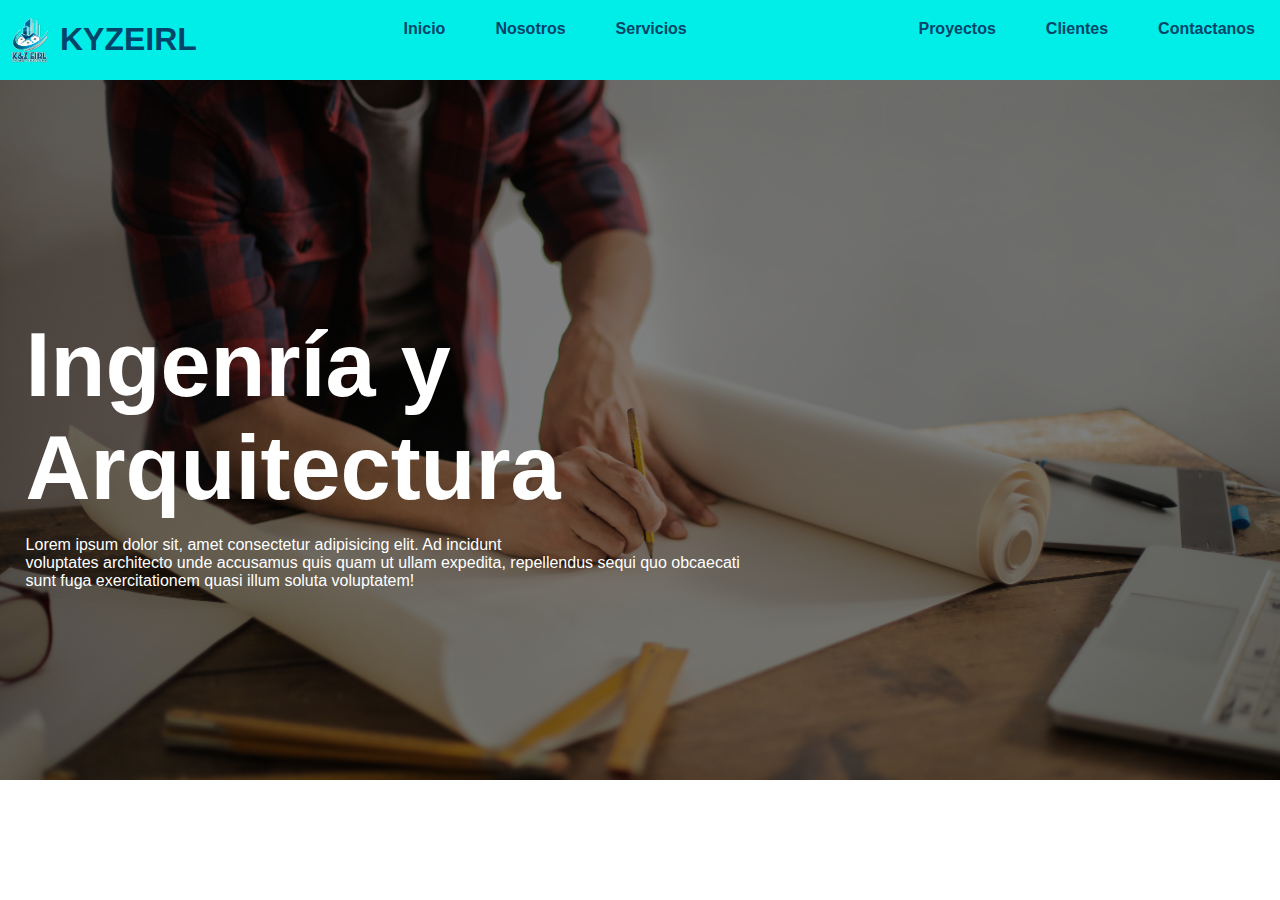
==== index.html @ a2c87c8a "Add files via upload" ====
<!DOCTYPE html>
<html lang="en">
<head>
    <meta charset="UTF-8">
    <meta name="viewport" content="width=device-width, initial-scale=1.0">
    <title>Kyzeirl</title>
    <link rel="stylesheet" href="index.css">
    <link rel="icon" href="img/logo.png" type="image/png" sizes="32x32">
</head> 
<body>
    <nav>
        <div class="mobile">
            <div class="header">
                <div class="logo">
                    <img src="img/logo.png" alt="">
                </div>
                <div class="more"><button>More</button></div>
            </div>
            <div class="links">
                <a href="index.html">Inicio</a>
                <a href="Nosotros.html">Nosotros</a>
                <a href="Servicios.html">Servicios</a>
                <a href="Proyectos.html">Proyectos</a>
                <a href="Clientes.html">Clientes</a>
                <a href="Contáctanos.html">Contactanos</a>
            </div>
        </div>

        <div class="desktop">
            <div class="logo">
                <img src="img/logo.png" alt="">
                <h1>KYZEIRL</h1>
            </div>
            <div class="primary">
                <a href="index.html">Inicio</a>
                <a href="Nosotros.html">Nosotros</a>
                <a href="Servicios.html">Servicios</a>
            </div>

            <div class="secondary full">
                <a href="Proyectos.html">Proyectos</a>
                <a href="Clientes.html">Clientes</a>
                <a href="Contáctanos.html">Contactanos</a>
            </div>

            <div class="secondary mini">
                <a href="#">More</a>
                <div class="submenu">
                    <a href="Proyectos.html">Proyectos</a>
                    <a href="Clientes.html">Clientes</a>
                    <a href="Contáctanos.html">Contactanos</a>
                </div>
            </div>
        </div>

    </nav>

    <section>
        <div>
            <h1>Ingenría y <br>Arquitectura</h1>
            <p>Lorem ipsum dolor sit, amet consectetur 
                adipisicing elit. Ad incidunt <br> voluptates architecto 
                unde accusamus quis quam ut ullam expedita, repellendus sequi 
                quo obcaecati <br>sunt fuga exercitationem quasi illum soluta 
                voluptatem!</p>
        </div>
        </div>
    </section>
</body>
</html>
---- index.css ----
body {
    font-family: Arial, Helvetica, sans-serif;
    margin: 0;
    padding: 0;
}

nav {
    background-color: rgba(0, 238, 231, 200);
    color: white;
}

nav .mobile {
    display: none;
}

.logo {
    align-items: center;
    display: flex;
}

.logo img{
    height: 60px;
}

.logo h1 {
    color: #004569; 
}

nav a {
    color: #004569;
    font-weight: bold;
    text-decoration: none;
    display: block;
    padding: 20px 25px;
}

nav a:hover {
    color: white;
    background-color: #004569; 
}

nav .desktop {
    display: flex;
    justify-content: space-between;
}

nav .desktop .primary, nav .desktop .secondary {
    display: flex;
}

nav .desktop .secondary.mini {
    display: none;
}

section {
    display: flex;
    align-items: left;
    justify-content: center;
    text-align: left;
    flex-direction: column;
    color: white;
    background-image: linear-gradient(
        0deg,
        rgba(0,0,0,0.5),
        rgba(0,0,0,0.5) 
    ), url(./img/portade.jpg);
    background-position: center;
    background-size: cover;
    height: 700px;
}

section h1 {
    font-weight: 800;
    font-size: 90px;
    padding-left: 2%;
    padding-bottom: 0;
    margin-bottom: 0;
}

section p {
    padding-left: 2%;
    padding-top: 0;
}
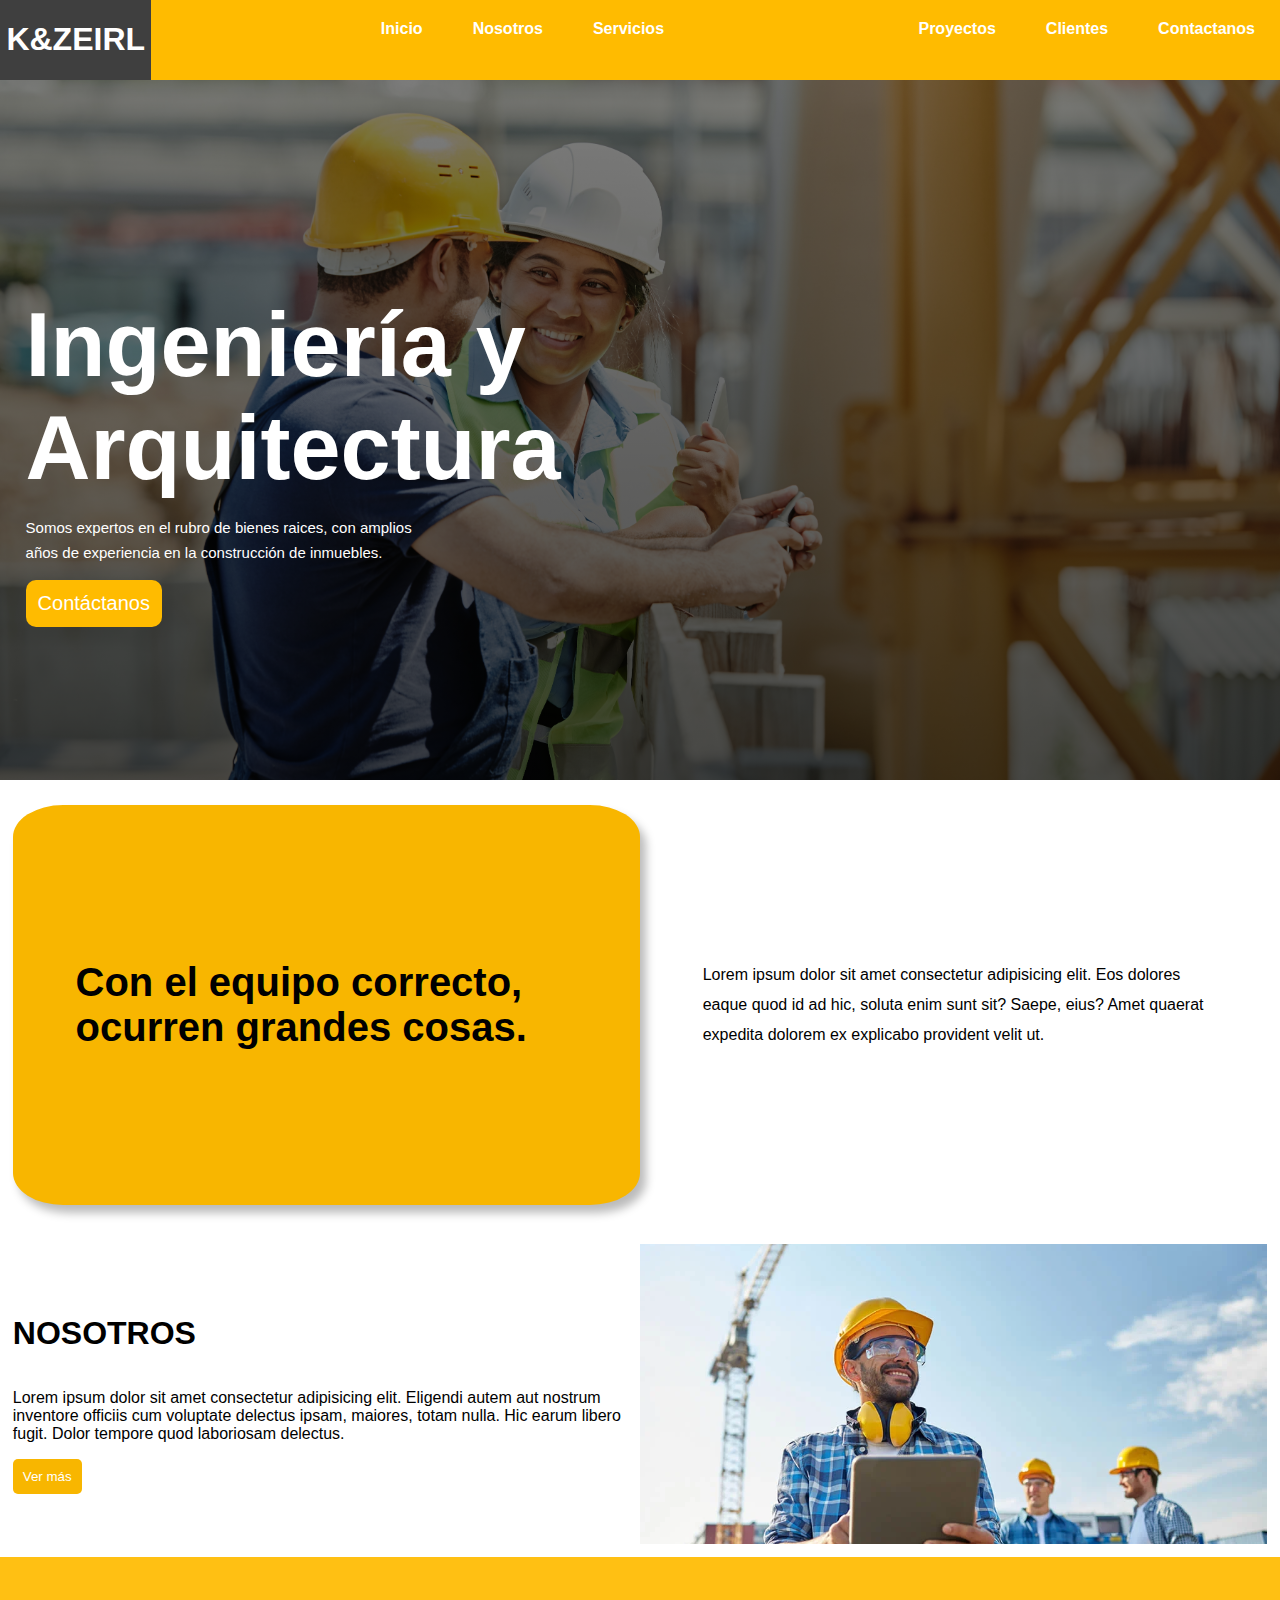
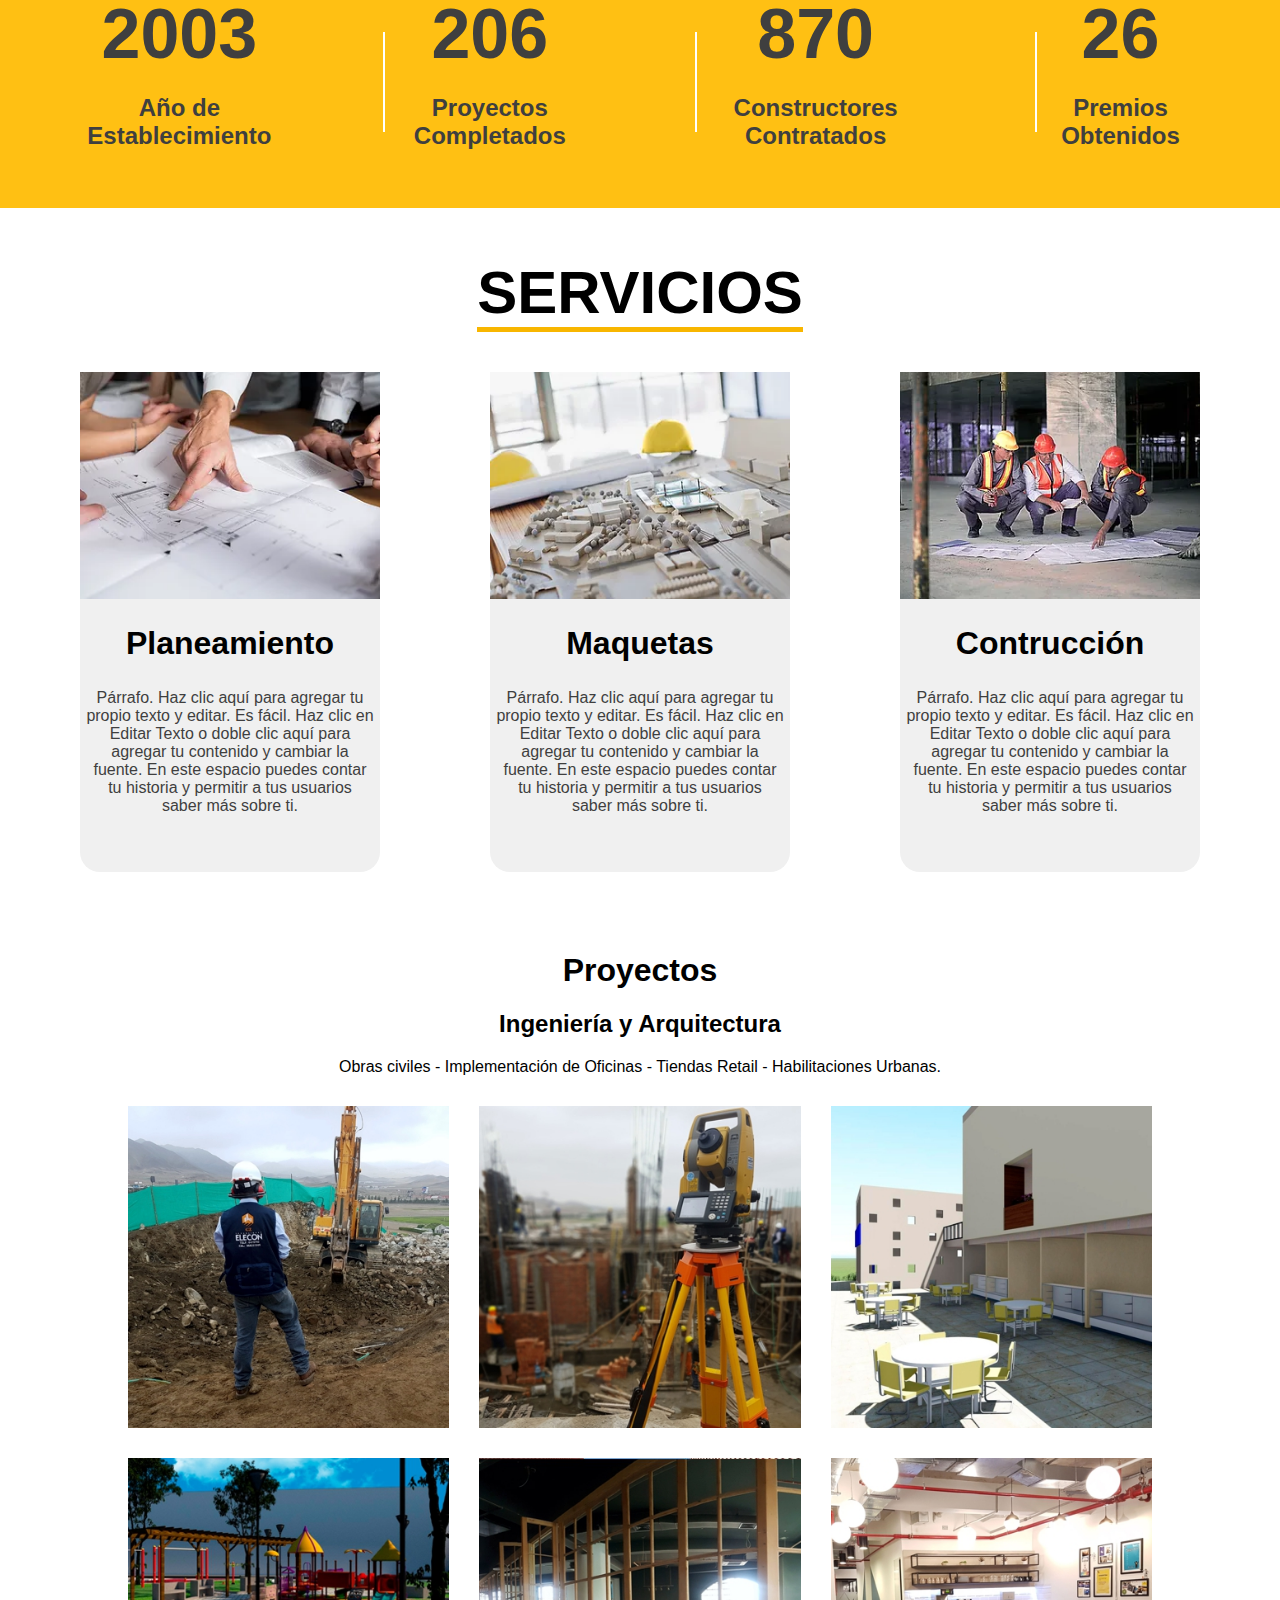
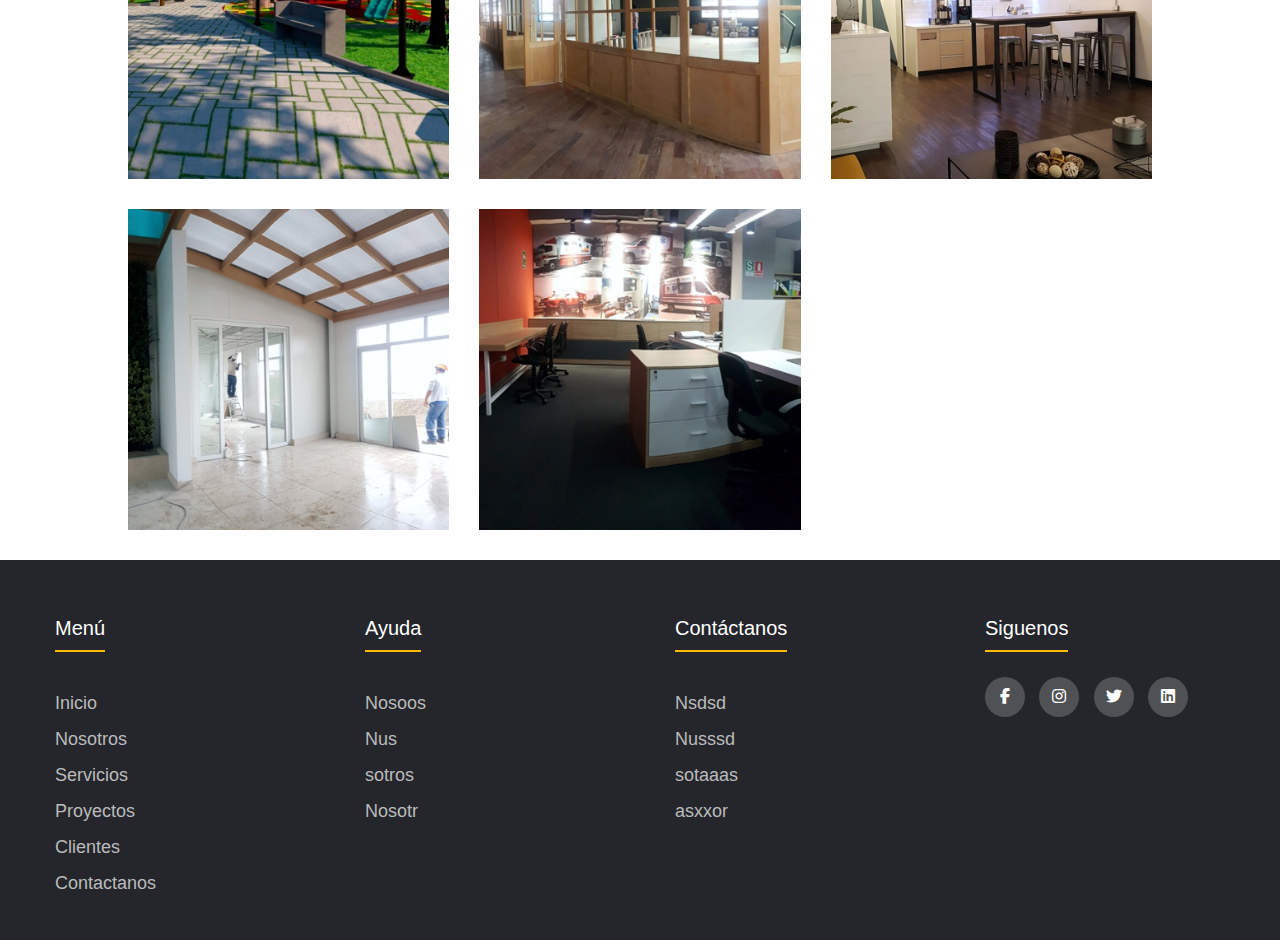
==== commit aedc80fc: "Add files via upload" ====
--- a/index.html
+++ b/index.html
@@ -6,6 +6,7 @@
     <title>Kyzeirl</title>
     <link rel="stylesheet" href="index.css">
     <link rel="icon" href="img/logo.png" type="image/png" sizes="32x32">
+    <link rel="stylesheet" href="https://cdnjs.cloudflare.com/ajax/libs/font-awesome/6.2.1/css/all.min.css">
 </head> 
 <body>
     <nav>
@@ -28,8 +29,7 @@
 
         <div class="desktop">
             <div class="logo">
-                <img src="img/logo.png" alt="">
-                <h1>KYZEIRL</h1>
+                <h1>K&ZEIRL</h1>
             </div>
             <div class="primary">
                 <a href="index.html">Inicio</a>
@@ -55,16 +55,165 @@
 
     </nav>
 
-    <section>
+    <section class="section-1">
         <div>
-            <h1>Ingenría y <br>Arquitectura</h1>
-            <p>Lorem ipsum dolor sit, amet consectetur 
-                adipisicing elit. Ad incidunt <br> voluptates architecto 
-                unde accusamus quis quam ut ullam expedita, repellendus sequi 
-                quo obcaecati <br>sunt fuga exercitationem quasi illum soluta 
-                voluptatem!</p>
-        </div>
-        </div>
+            <h1>Ingeniería y <br>Arquitectura</h1>
+            <p>Somos expertos en el rubro de bienes raices, con 
+                amplios <br> años de experiencia en la construcción de inmuebles.</p>
+        </div>
+        <span class="buttom">
+            <a href="">
+            <button>Contáctanos</button>
+            </a>
+        </span>
     </section>
+
+    <section class="section-2">
+        <div class="section-2-1">
+            <h1>Con el equipo correcto, ocurren grandes cosas.</h1>
+        </div>
+
+        <div class="section-2-2">
+            <p>Lorem ipsum dolor sit amet consectetur adipisicing elit. Eos dolores eaque
+                quod id ad hic, soluta enim sunt sit? Saepe, eius? Amet quaerat expedita
+                dolorem ex explicabo provident velit ut.</p>
+        </div>
+    </section>
+
+    <div class="nosotros">
+        <div class="nosotros-texto">
+            <h1>NOSOTROS</h1>
+            <p>Lorem ipsum dolor sit amet consectetur adipisicing elit. 
+                Eligendi autem aut nostrum inventore officiis cum voluptate 
+                delectus ipsam, maiores, totam nulla. Hic earum libero fugit. 
+                Dolor tempore quod laboriosam delectus.</p>
+            <span><a href="Nosotros.html"><button>Ver más</button></a></span>
+        </div>
+        <div class="nosotros-img">
+
+        </div>
+    </div>
+
+    <div class="reconocimientos">
+        <div class="rec fecha">
+            <h1>2003</h1>
+            <h2>Año de Establecimiento</h2>
+        </div>
+        <div class="rec acabado">
+            <h1>206</h1>
+            <h2>Proyectos Completados</h2>
+        </div>
+        <div class="rec contratos">
+            <h1>870</h1>
+            <h2>Constructores Contratados</h2>
+        </div>
+        <div class="rec premios">
+            <h1>26</h1>
+            <h2>Premios Obtenidos
+            </h2>
+        </div>
+    </div>
+
+    <div class="services">
+        <div class="services-1">
+            <h1>SERVICIOS</h1>
+        </div>
+        <div class="services-2">
+            <div class="ser planeamiento">
+                <img src="img/aps-1.png" alt="">
+                <h1>Planeamiento</h1>
+                <p>Párrafo. Haz clic aquí para agregar tu propio texto y editar. 
+                    Es fácil. Haz clic en Editar Texto o doble clic aquí para 
+                    agregar tu contenido y cambiar la fuente. En este espacio 
+                    puedes contar tu historia y permitir a tus usuarios saber 
+                    más sobre ti.</p>
+            </div>
+            <div class="ser maquetas">
+                <img src="img/aps-2.png" alt="">
+                <h1>Maquetas</h1>
+                <p>Párrafo. Haz clic aquí para agregar tu propio texto y editar. 
+                    Es fácil. Haz clic en Editar Texto o doble clic aquí para 
+                    agregar tu contenido y cambiar la fuente. En este espacio 
+                    puedes contar tu historia y permitir a tus usuarios saber 
+                    más sobre ti.</p>
+                
+            </div>
+            <div class="ser construccion">
+                <img src="img/aps-3.png" alt="">
+                <h1>Contrucción</h1>
+                <p>Párrafo. Haz clic aquí para agregar tu propio texto y editar. 
+                    Es fácil. Haz clic en Editar Texto o doble clic aquí para 
+                    agregar tu contenido y cambiar la fuente. En este espacio 
+                    puedes contar tu historia y permitir a tus usuarios saber 
+                    más sobre ti.</p>
+            </div>
+        </div>
+    </div>
+    
+
+    <div class="proyecto-section">
+        <h1>Proyectos</h1>
+        <h2>Ingeniería y Arquitectura</h2>
+        <p>Obras civiles - Implementación de Oficinas - Tiendas Retail - Habilitaciones Urbanas.</p>
+    </div>
+
+    <div class="img-proyect">
+        <img src="img/item-1.jpg" alt="">
+        <img src="img/item-2.jpg" alt="">
+        <img src="img/item-3.jpg" alt="">
+        <img src="img/item-4.jpg" alt="">
+        <img src="img/item-5.jpg" alt="">
+        <img src="img/item-6.jpg" alt="">
+        <img src="img/item-7.jpg" alt="">
+        <img src="img/item-8.jpg" alt="">
+    </div>
+
+    <footer class="footer">
+        <div class="container">
+            <div class="footer-row">
+                <div class="footer-links">
+                    <h4>Menú</h4>
+                    <ul>
+                        <li><a href="index.html">Inicio</a></li>
+                        <li><a href="Nosotros.html">Nosotros</a></li>
+                        <li><a href="Servicios.html">Servicios</a></li>
+                        <li><a href="Proyectos.html">Proyectos</a></li>
+                        <li><a href="Clientes.html">Clientes</a></li>
+                        <li><a href="Contáctanos.html">Contactanos</a></li>
+                    </ul>
+                </div>
+
+                <div class="footer-links">
+                    <h4>Ayuda</h4>
+                    <ul>
+                        <li><a href="#">Nosoos</a></li>
+                        <li><a href="#">Nus</a></li>
+                        <li><a href="#">sotros</a></li>
+                        <li><a href="#">Nosotr</a></li>
+                    </ul>
+                </div>
+
+                <div class="footer-links">
+                    <h4>Contáctanos</h4>
+                    <ul>
+                        <li><a href="#">Nsdsd</a></li>
+                        <li><a href="#">Nusssd</a></li>
+                        <li><a href="#">sotaaas</a></li>
+                        <li><a href="#">asxxor</a></li>
+                    </ul>
+                </div>
+
+                <div class="footer-links">
+                    <h4>Siguenos</h4>
+                    <div class="Social-links">
+                        <a href="#"><i class="fab fa-facebook-f"></i></a>
+                        <a href="#"><i class="fab fa-instagram"></i></a>
+                        <a href="#"><i class="fab fa-twitter"></i></a>
+                        <a href="#"><i class="fab fa-linkedin"></i></a>
+                    </div>
+                </div>
+            </div>
+        </div>
+    </footer>
 </body>
 </html>--- a/index.css
+++ b/index.css
@@ -1,3 +1,7 @@
+* {
+    list-style: none;
+}
+
 body {
     font-family: Arial, Helvetica, sans-serif;
     margin: 0;
@@ -5,7 +9,7 @@
 }
 
 nav {
-    background-color: rgba(0, 238, 231, 200);
+    background-color: #ffbb00;
     color: white;
 }
 
@@ -16,18 +20,18 @@
 .logo {
     align-items: center;
     display: flex;
-}
-
-.logo img{
-    height: 60px;
-}
+    padding-left: 0.5%;
+    padding-right: 0.5%;
+    background-color: #3f3f3f;
+}
+
 
 .logo h1 {
-    color: #004569; 
+    color: #ffffff; 
 }
 
 nav a {
-    color: #004569;
+    color: #ffffff;
     font-weight: bold;
     text-decoration: none;
     display: block;
@@ -36,7 +40,7 @@
 
 nav a:hover {
     color: white;
-    background-color: #004569; 
+    background-color: #3f3f3f; 
 }
 
 nav .desktop {
@@ -52,7 +56,7 @@
     display: none;
 }
 
-section {
+.section-1 {
     display: flex;
     align-items: left;
     justify-content: center;
@@ -61,7 +65,7 @@
     color: white;
     background-image: linear-gradient(
         0deg,
-        rgba(0,0,0,0.5),
+        rgba(0, 0, 0, 0.705),
         rgba(0,0,0,0.5) 
     ), url(./img/portade.jpg);
     background-position: center;
@@ -69,7 +73,7 @@
     height: 700px;
 }
 
-section h1 {
+.section-1 h1 {
     font-weight: 800;
     font-size: 90px;
     padding-left: 2%;
@@ -77,7 +81,305 @@
     margin-bottom: 0;
 }
 
-section p {
+.section-1 p {
     padding-left: 2%;
     padding-top: 0;
+    font-size: 15px;
+    line-height: 25px;
+}
+
+.buttom {
+    margin-left: 2%;
+}
+
+.buttom button {
+    color: white;
+    background-color: #ffbb00;
+    border-color: transparent;
+    padding: 10px;
+    font-size: 20px;
+    border-radius: 10px;
+    font-weight: 500;
+}
+
+.section-2 {
+    display: flex;
+    height: 400px;
+    margin: 2% 1% 2% 1%;
+}
+
+.section-2-1 {
+    background-color: #f8b600;
+    color: rgb(0, 0, 0);
+    display: flex;
+    flex-basis: 50%;
+    border-radius: 8%;
+    box-shadow: 6px 8px 10px #BBBBBB;
+    justify-content: center;
+    flex-direction: column;
+}
+
+.section-2-2 {
+    justify-content: center;
+    display: flex;
+    flex-basis: 50%;
+    flex-direction: column;
+}
+
+.section-2-1 h1 {
+    font-size: 40px;
+    padding: 10%;
+}
+
+.section-2-2 p {
+    padding: 10%;
+    line-height: 30px;
+}
+
+.nosotros {
+    height: 300px;
+    display: flex;
+    padding: 1%;
+}
+
+.nosotros button {
+    background-color: #f8b600;
+    border-radius: 5px;
+    padding: 10px;
+    color: white;
+    border: white;
+}
+
+.nosotros-texto {
+    flex-basis: 50%;
+    display: flex;
+    justify-content: center;
+    flex-direction: column;
+}
+
+.nosotros-img {
+    background-image: url(img/Nosotros-2.png);
+    background-size: cover;
+    background-position: center;
+    flex-basis: 50%;
+    height: 300px;
+}
+
+.reconocimientos {
+    display: flex;
+    padding: 2%;
+    color: #3f3f3f;
+    justify-content: space-between;
+    height: 200px;
+    background-color: #ffc013;
+}
+
+.reconocimientos h1 {
+    font-family:Arial, Helvetica, sans-serif;
+    font-size: 70px;
+    margin: 0;
+}
+
+.reconocimientos h2 {
+    text-align: center;
+}
+
+.rec {
+    display: flex;
+    flex-direction: column;
+    border-left: 2px solid #ffffff;
+    margin: 50px;
+    align-items: center;
+    justify-content: center;
+}
+
+.rec.fecha {
+    border-left: none;
+}
+
+.services {
+    margin-top: 50px;
+    display: block;
+    align-items: center;
+    justify-content: center;
+}
+
+.services-1 {
+    display: flex;
+    justify-content: center;
+}
+
+.services-1 h1 {
+    display: flex;
+    align-items: center;
+    justify-content: center;
+    margin: 0;
+    margin-bottom: 40px;
+    padding: 0;
+    font-size: 60px;
+    border-bottom: 5px solid #f8b600;
+
+}
+
+.services-2 {
+    display: flex;
+    padding: 0 80px;
+    justify-content: space-between;
+
+}
+
+.ser {
+    display: block;
+    background-color: #f0f0f0;
+    height: 500px;
+    width: 300px;
+    border-radius: 20px;
+    text-align: center;
+}
+
+.ser img {
+    width: 300px;
+}
+
+.ser p {
+    padding: 2%;
+    color: #3f3f3f;
+}
+.proyecto-section {
+    margin-top: 80px;
+}
+
+.proyecto-section h1 {
+    display: flex;
+    justify-content: center;
+}
+
+.proyecto-section h2 {
+    display: flex;
+    justify-content: center;
+}
+
+.proyecto-section p {
+    display: flex;
+    justify-content: center;
+}
+
+.img-proyect {
+    width: 80%;
+    margin: 30px auto 30px;
+    display: grid;
+    grid-template-columns: repeat(auto-fit, minmax(240px,1fr));
+    gap: 30px;
+}
+
+.img-proyect img {
+    width: 100%;
+    cursor: pointer;
+    box-shadow: ;
+}
+
+.img-proyect img:hover {
+    transform: scale(1.2);
+}
+
+
+
+
+
+
+
+
+
+
+
+
+
+
+
+
+
+footer {
+    padding: 0;
+    margin: 0;
+    box-sizing: border-box;
+    list-style: none;
+
+}
+
+.container {
+    max-width: 1200px;
+    margin: 0 auto;
+}
+
+.footer {
+    background-color: #24262B; 
+    padding: 30px 0;
+}
+
+.footer-row {
+    display: flex;
+    flex-wrap: wrap;
+    justify-content: space-between;
+}
+
+
+.footer-links {
+    width: 20%;
+    padding: 0 15px;
+}
+
+.footer-links h4 {
+    font-size: 20px;
+    color: white;
+    margin-bottom: 25px;
+    font-weight: 500;
+    border-bottom: 2px solid #ffbb00;
+    padding-bottom: 10px;
+    display: inline-block;
+}
+
+.footer-links ul li a {
+    text-decoration: none;
+    font-size: 18px;
+    color: #BBBBBB;
+    display: block;
+    margin-bottom: 15px; 
+    transition: all .3s ease;
+}
+
+.footer-links ul {
+    padding-left: 0;
+}
+
+.footer-links ul li a:hover {
+    color: white;
+    padding-left: 6px;
+}
+
+.Social-links a {
+    display: inline-block;
+    min-height: 40px;
+    width: 40px;
+    background-color: rgba(255, 255, 255, 0.2);
+    margin: 0 10px 10px 0;
+    text-align: center;
+    line-height: 40px;
+    border-radius: 50%;
+    color: white;
+    transition: all .5s ease;
+}
+
+.Social-links a:hover {
+    background-color: #ffbb00;
+}
+
+@media(max-width:991px) {
+    .footer-row {
+        text-align: center;
+    }
+
+    .footer-links {
+        width: 100%;
+        margin-bottom: 30px;
+    }
 }